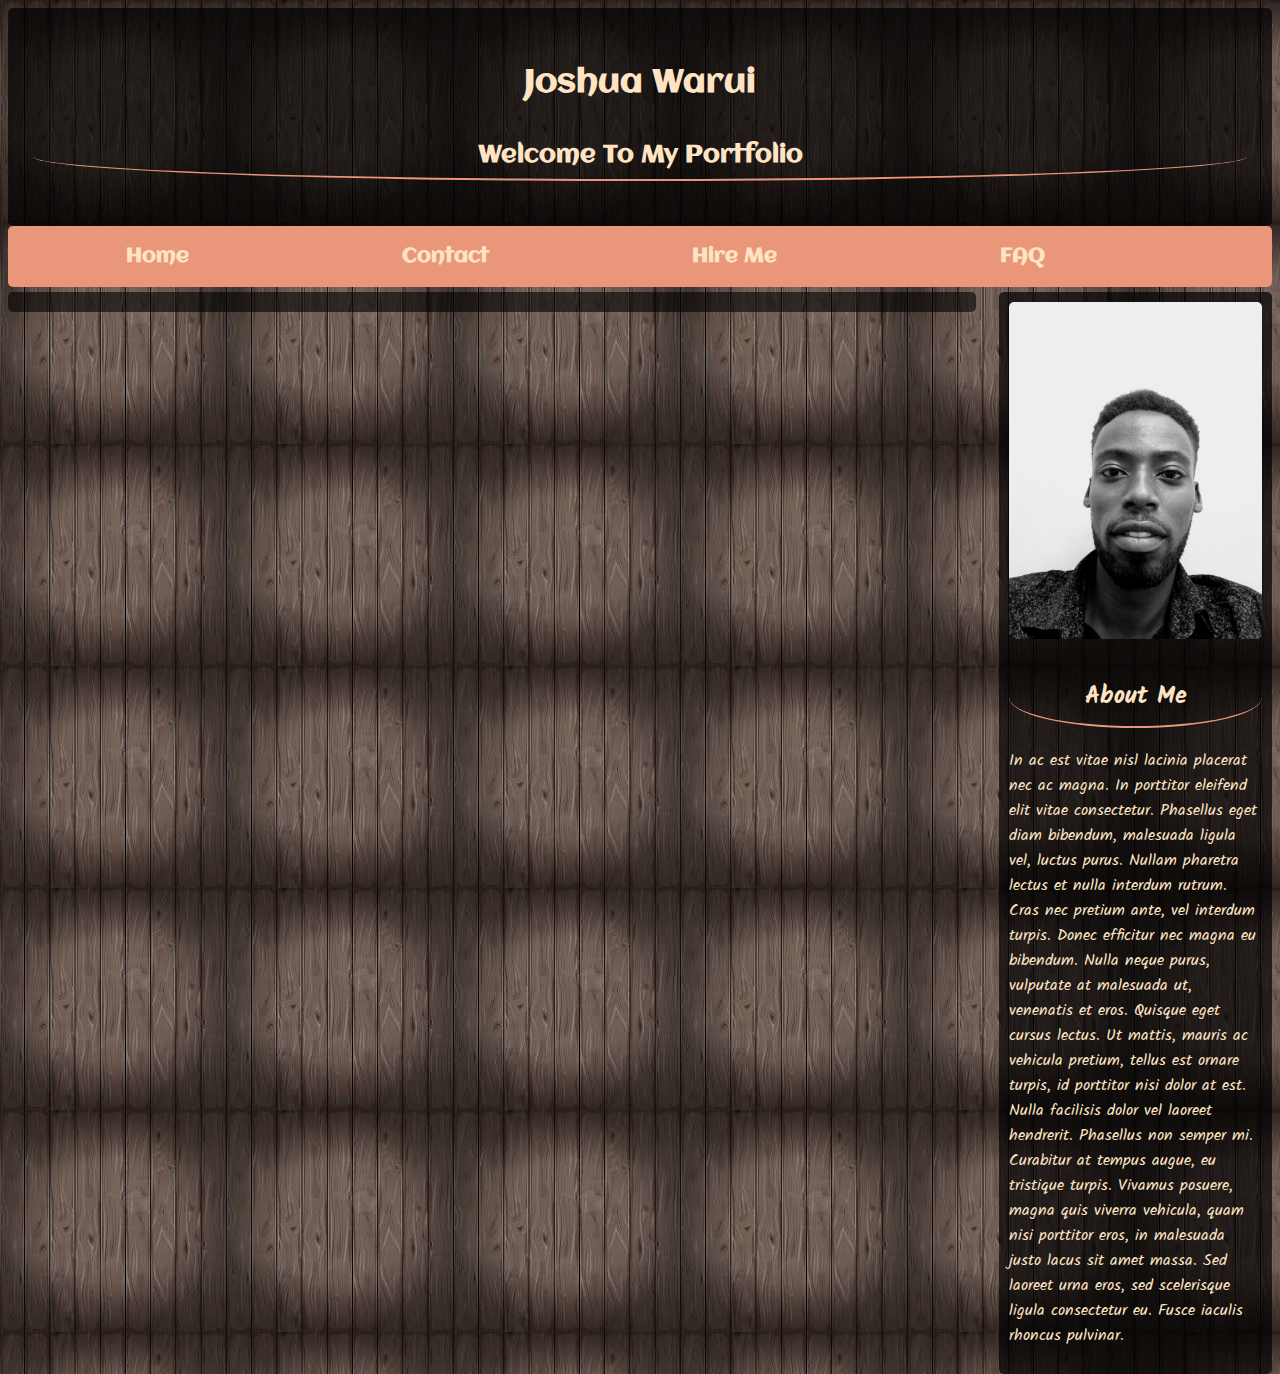
==== contact.html @ ea178061 "add initial structure to contact.html and link to styles.css" ====
<!DOCTYPE html>
<html>
  <head>
    <title>Joshua Portfolio</title>
    <link href="css/styles.css" rel="stylesheet" type="text/css"/>
    <link href='https://fonts.googleapis.com/css?family=Kalam' rel='stylesheet'>
    <link href='https://fonts.googleapis.com/css?family=Aclonica' rel='stylesheet'>
  </head>
  <body>
    <div class="header">
      <h1>Joshua Warui</h1>
      <h2>Welcome To My Portfolio</h2>
    </div>
    <div class="navigation-bar">
      <ul>
        <li><a href="index.html">Home</a></li>
        <li><a href="contact.html">Contact</a></li>
        <li><a href="hire-me.html">Hire Me</a></li>
        <li><a href="faq.html">FAQ</a></li>
      </ul>
    </div>
    <div class="sidebar">
      <img id="me" src="images/me.jpg" alt="a photo of me"/>
      <h2>About Me</h2>
      <p>In ac est vitae nisl lacinia placerat nec ac magna. In porttitor eleifend elit vitae consectetur. Phasellus eget diam bibendum, malesuada ligula vel, luctus purus. Nullam pharetra lectus et nulla interdum rutrum. Cras nec pretium ante, vel interdum turpis. Donec efficitur nec magna eu bibendum. Nulla neque purus, vulputate at malesuada ut, venenatis et eros. Quisque eget cursus lectus. Ut mattis, mauris ac vehicula pretium, tellus est ornare turpis, id porttitor nisi dolor at est. Nulla facilisis dolor vel laoreet hendrerit. Phasellus non semper mi. Curabitur at tempus augue, eu tristique turpis. Vivamus posuere, magna quis viverra vehicula, quam nisi porttitor eros, in malesuada justo lacus sit amet massa. Sed laoreet urna eros, sed scelerisque ligula consectetur eu. Fusce iaculis rhoncus pulvinar.</p>
    </div>
    <div class="main">
     
    </div>
  </body>
</html>
---- css/styles.css ----
body {
  background-image: url("[data-uri]");
  color: bisque;
  background-color: black;
  font-family: 'aclonica';

}

.sidebar {
  float: right;
  width: 20%;
  background-color: rgba(0, 0, 0, 0.699);
  padding: 10px;
  border-radius: 5px;
  margin-top: 5px;
  font-family: 'kalam';
}

#me {
  width: 100%;
  height: auto;
  border-radius: 5px;
}

.navigation-bar {
  font-size: 20px;
  font-weight: bolder;
}

ul {
  list-style-type: none;
  margin: 0;
  padding: 5px;
  overflow: hidden;
  background-color: darksalmon;
  border-radius: 5px;
}

li {
  float: left;
  width: 23%;
  text-align: center;
}

li a {
  display: block;
  text-decoration: none;
  padding: 5%;
  color: bisque;
  text-decoration: none;
  border-radius: 5px;
}

li a:hover {
  background-color: rgb(197, 126, 102);
  transition: background-color 0.2s ease-in;
}


h1, h2, h3 {
  text-align: center;
  padding: 10px;
}

h2 {
  border-bottom: 2px solid darksalmon;
  border-radius: 80%;
}

.header {
  background-color: rgba(0, 0, 0, 0.699);
  padding: 2%;
  border-radius: 5px;
}

.main {
  margin-top: 5px;
  margin-bottom: 5px;
  width:75%;
  background-color: rgba(0, 0, 0, 0.600);
  border-radius: 5px;
  padding: 10px;


}

#project-image {
  width: 100%;
  height: 200px;
  padding-top: 10px;
  overflow: hidden;
  object-fit: cover;
  object-position: 50% 83%;
  border-radius: 20px;
  text-align: center;
}

.projects h3 {
  background-color: darksalmon;
  color: black;
  border-radius: 5px;
  margin-top: 10%;
}

.projects h4 {
  color: darksalmon;
  border-bottom: 1px solid darksalmon;
  margin: 5% 0 5% 0;
  
}

.projects {
  margin: 10px;
}

.github-image {
  width: 100%;
  height: 100px;
  object-fit: cover;
}

.container {
  display: block;
  background-image: url("[data-uri]");
  background-color: black;
  text-align: center;
  text-decoration: none;
  color: bisque;
  padding: 5%;
  border-radius: 10px;
}

.back-box {
  background-color: rgba(0, 0, 0, 0);
  padding: 2%;
  border-radius: 10px;
}

.back-box:hover {
  background-color: rgba(0, 0, 0, 0.63);
  transition: background-color 0.5s ease-in;
}
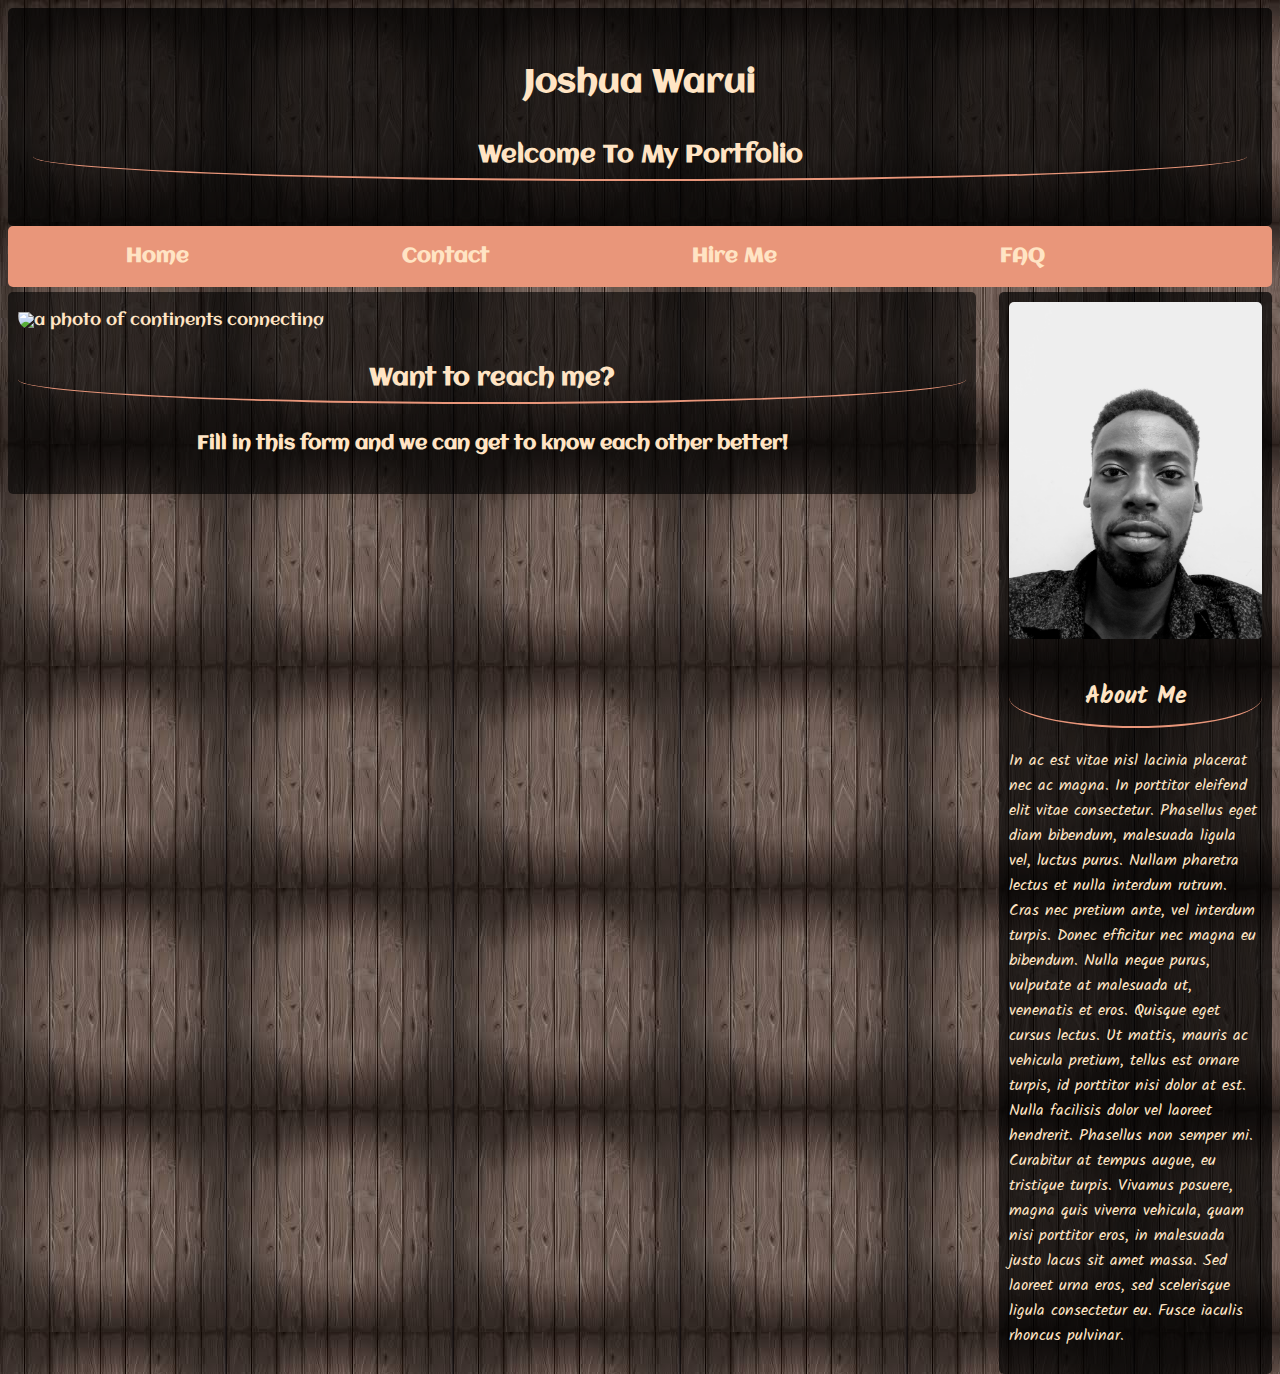
==== commit c3fdb5e3: "add photos to all html pages" ====
--- a/contact.html
+++ b/contact.html
@@ -25,7 +25,9 @@
       <p>In ac est vitae nisl lacinia placerat nec ac magna. In porttitor eleifend elit vitae consectetur. Phasellus eget diam bibendum, malesuada ligula vel, luctus purus. Nullam pharetra lectus et nulla interdum rutrum. Cras nec pretium ante, vel interdum turpis. Donec efficitur nec magna eu bibendum. Nulla neque purus, vulputate at malesuada ut, venenatis et eros. Quisque eget cursus lectus. Ut mattis, mauris ac vehicula pretium, tellus est ornare turpis, id porttitor nisi dolor at est. Nulla facilisis dolor vel laoreet hendrerit. Phasellus non semper mi. Curabitur at tempus augue, eu tristique turpis. Vivamus posuere, magna quis viverra vehicula, quam nisi porttitor eros, in malesuada justo lacus sit amet massa. Sed laoreet urna eros, sed scelerisque ligula consectetur eu. Fusce iaculis rhoncus pulvinar.</p>
     </div>
     <div class="main">
-     
+      <img id="project-image" src="https://wallpapercave.com/wp/wp2379283.jpg" alt="a photo of continents connecting"/>
+      <h2>Want to reach me?</h2>
+      <h3>Fill in this form and we can get to know each other better!</h3>
     </div>
   </body>
 </html>--- a/css/styles.css
+++ b/css/styles.css
@@ -95,6 +95,25 @@
   text-align: center;
 }
 
+#hire-image {
+  width: 100%;
+  height: 200px;
+  padding-top: 10px;
+  overflow: hidden;
+  object-fit: fill;
+}
+
+#faq-image {
+  width: 100%;
+  height: 200px;
+  padding-top: 10px;
+  overflow: hidden;
+  object-fit: cover;
+  object-position: 50% 33%;
+  border-radius: 20px;
+  text-align: center;
+}
+
 .projects h3 {
   background-color: darksalmon;
   color: black;
@@ -113,11 +132,6 @@
   margin: 10px;
 }
 
-.github-image {
-  width: 100%;
-  height: 100px;
-  object-fit: cover;
-}
 
 .container {
   display: block;
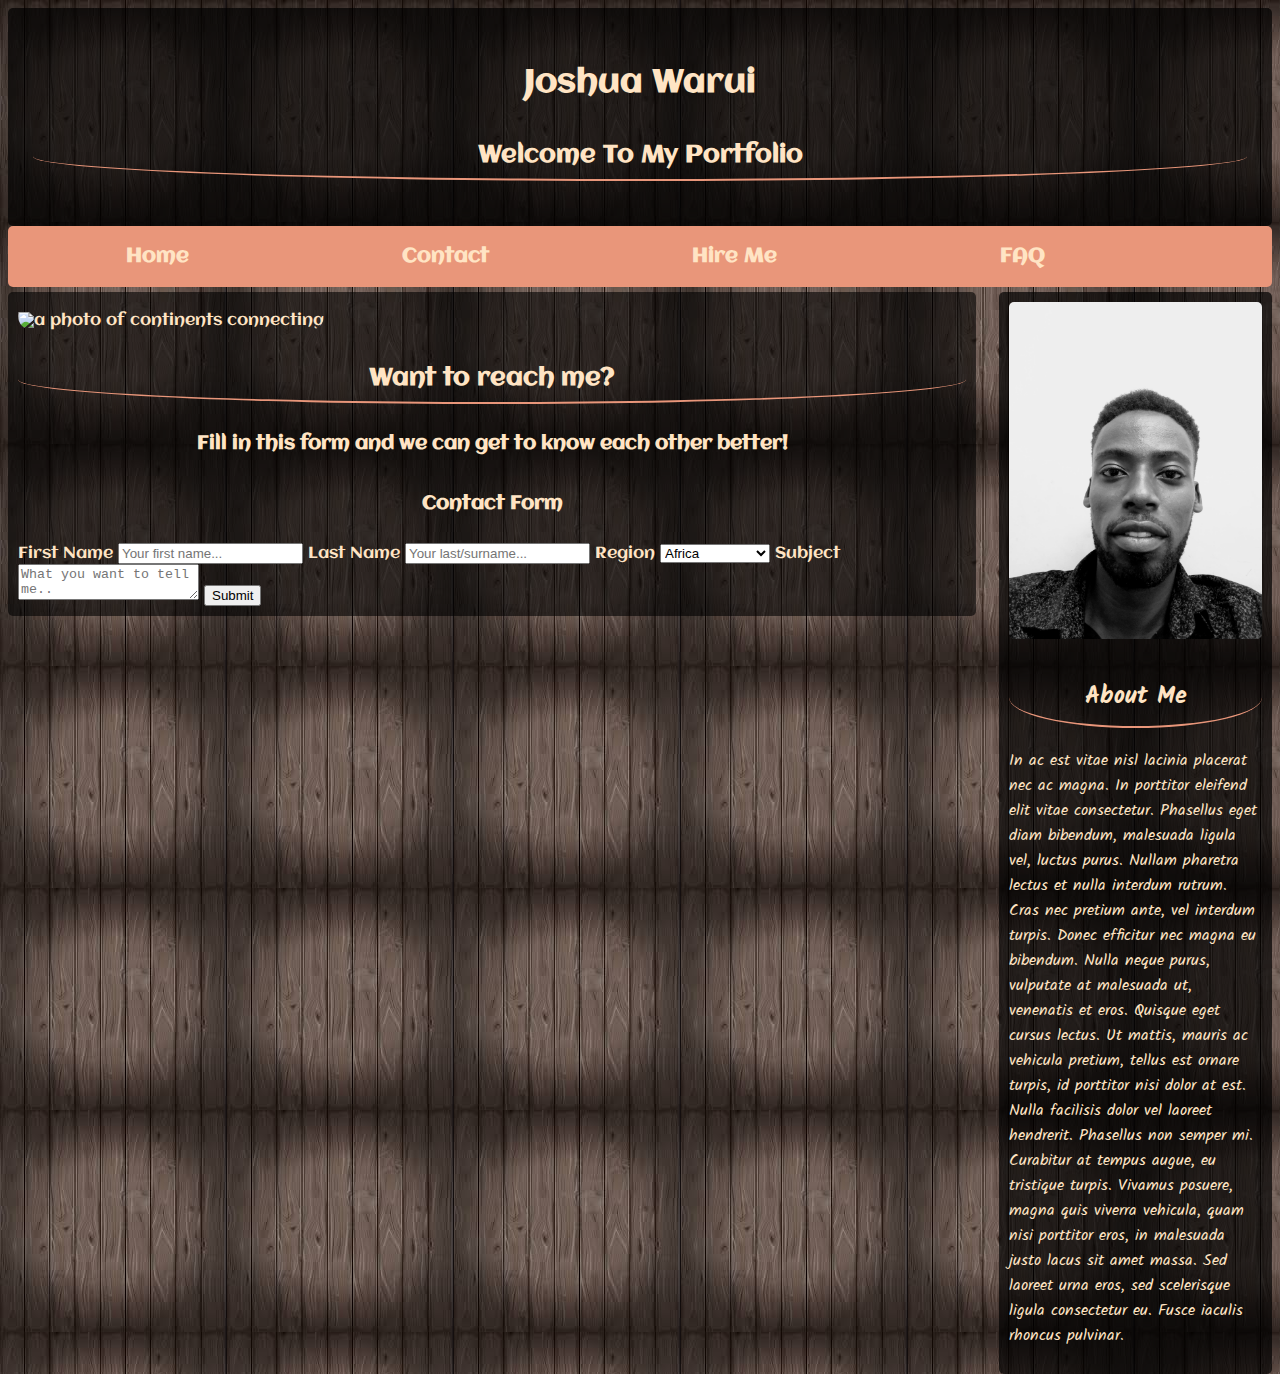
==== commit 006f21aa: "add a contact form to contacts.html" ====
--- a/contact.html
+++ b/contact.html
@@ -28,6 +28,32 @@
       <img id="project-image" src="https://wallpapercave.com/wp/wp2379283.jpg" alt="a photo of continents connecting"/>
       <h2>Want to reach me?</h2>
       <h3>Fill in this form and we can get to know each other better!</h3>
+      <h3>Contact Form</h3>
+
+      <div class="form">
+        <form action="/action_page.php">
+          <label for="fname">First Name</label>
+          <input type="text" id="fname" name="firstname" placeholder="Your first name...">
+
+          <label for="lname">Last Name</label>
+          <input type="text" id="lname" name="lastname" placeholder="Your last/surname...">
+
+          <label for="region">Region</label>
+          <select id="region" name="region">
+            <option value="africa">Africa</option>
+            <option value="asia">Asia</option>
+            <option value="europe">Europe</option>
+            <option value="north-america">North America</option>
+            <option value="oceania">Oceania</option>
+            <option value="south-america">South America</option>
+          </select>
+
+          <label for="subject">Subject</label>
+          <textarea id="subject" name="subject" placeholder="What you want to tell me.."></textarea>
+
+          <input type="submit" value="Submit">
+        </form>
+      </div>
     </div>
   </body>
 </html>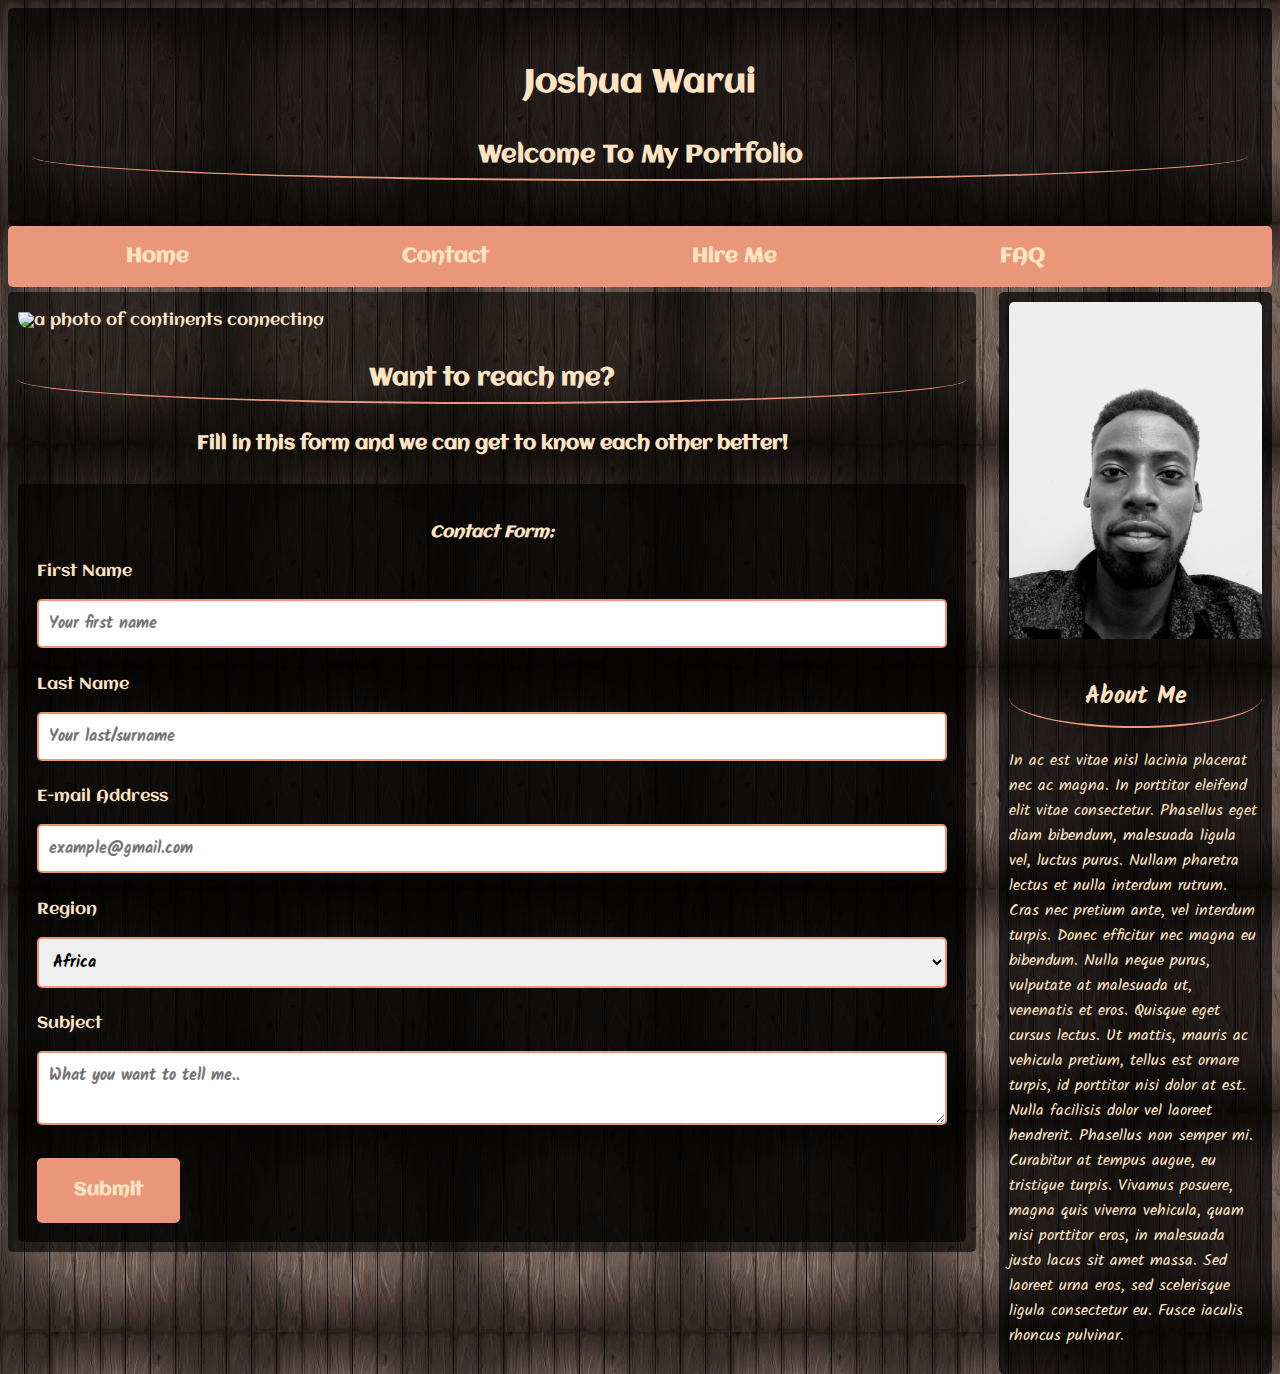
==== commit 590ad622: "add css styling to contact form in contact.html" ====
--- a/contact.html
+++ b/contact.html
@@ -28,15 +28,18 @@
       <img id="project-image" src="https://wallpapercave.com/wp/wp2379283.jpg" alt="a photo of continents connecting"/>
       <h2>Want to reach me?</h2>
       <h3>Fill in this form and we can get to know each other better!</h3>
-      <h3>Contact Form</h3>
 
       <div class="form">
-        <form action="/action_page.php">
+        <h4><em>Contact Form:</em></h4>
+        <form>
           <label for="fname">First Name</label>
-          <input type="text" id="fname" name="firstname" placeholder="Your first name...">
+          <input type="text" id="fname" name="firstname" placeholder="Your first name">
 
           <label for="lname">Last Name</label>
-          <input type="text" id="lname" name="lastname" placeholder="Your last/surname...">
+          <input type="text" id="lname" name="lastname" placeholder="Your last/surname">
+
+          <label for="email">E-mail Address</label>
+          <input type="text" id="email" name="emailaddress" placeholder="example@gmail.com">
 
           <label for="region">Region</label>
           <select id="region" name="region">
--- a/css/styles.css
+++ b/css/styles.css
@@ -153,4 +153,48 @@
 .back-box:hover {
   background-color: rgba(0, 0, 0, 0.63);
   transition: background-color 0.5s ease-in;
-}+}
+
+.form {
+  border-radius: 5px;
+  background-color: rgba(0, 0, 0, 0.650);
+  padding: 2%;
+}
+
+.form h4 {
+  text-align: center;
+}
+
+input[type=text], select, textarea {
+  width: 100%;
+  padding: 10px;
+  margin-top: 2%;
+  margin-bottom: 3%;
+  font-size: medium;
+  font-family: 'kalam';
+  font-weight: bold;
+  border: 2px solid darksalmon;
+  border-radius: 5px;
+  box-sizing: border-box;
+}
+
+option {
+  font-weight: bold;
+  color: grey;
+}
+
+input[type=submit] {
+  background-color: darksalmon;
+  color: bisque;
+  padding: 20px 35px;
+  border: 2px solid darksalmon;
+  border-radius: 5px;
+  font-weight: bold;
+  font-family: 'aclonica';
+  font-size: large;
+}
+
+input[type=submit]:hover {
+  background-color: rgb(197, 126, 102);
+  transition: background-color 0.2s ease-in;
+}
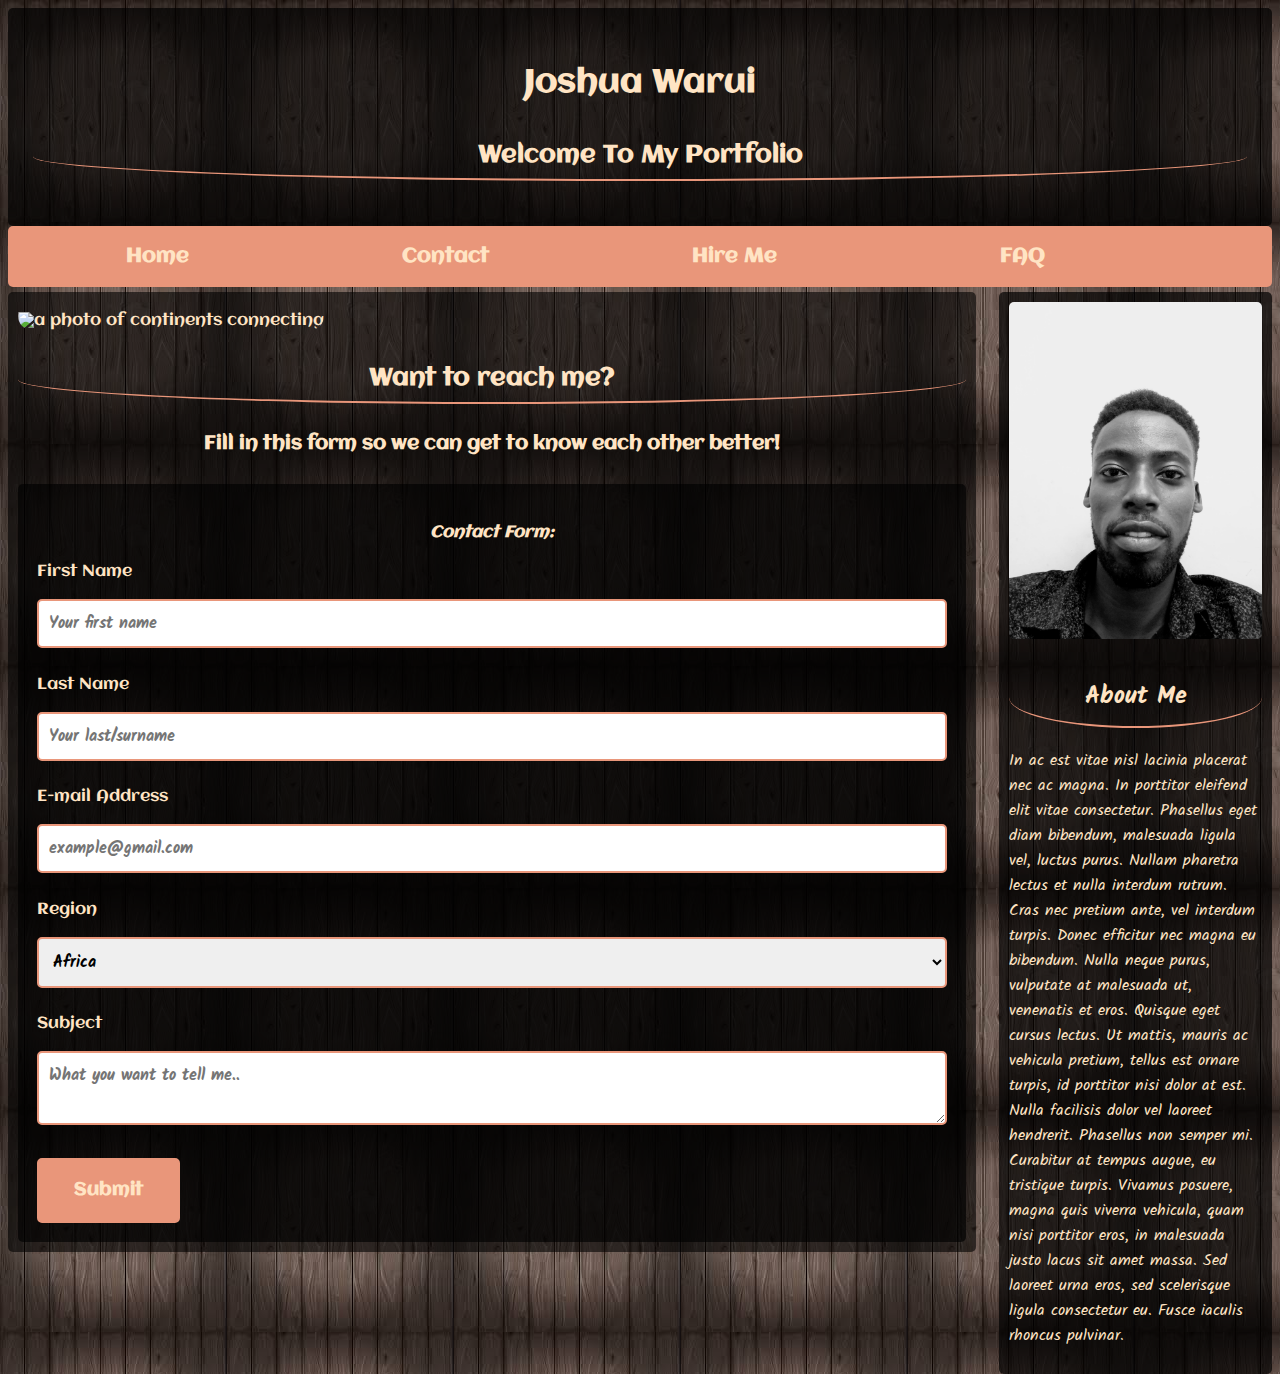
==== commit ce605b94: "add content and css styling to faq.html" ====
--- a/contact.html
+++ b/contact.html
@@ -27,7 +27,7 @@
     <div class="main">
       <img id="project-image" src="https://wallpapercave.com/wp/wp2379283.jpg" alt="a photo of continents connecting"/>
       <h2>Want to reach me?</h2>
-      <h3>Fill in this form and we can get to know each other better!</h3>
+      <h3>Fill in this form so we can get to know each other better!</h3>
 
       <div class="form">
         <h4><em>Contact Form:</em></h4>
--- a/css/styles.css
+++ b/css/styles.css
@@ -198,3 +198,20 @@
   background-color: rgb(197, 126, 102);
   transition: background-color 0.2s ease-in;
 }
+
+.faq-box {
+  background-color: rgba(0, 0, 0, 0.350);
+  padding: 2%;
+  border-radius: 10px;
+  margin: 2%;
+}
+
+.faq-box h3 {
+  color: darksalmon;
+  border-bottom: 1px solid darksalmon;
+}
+
+.faq-box:hover {
+  background-color: rgba(0, 0, 0, 0.950);
+  transition: background-color 0.2s ease-in;
+}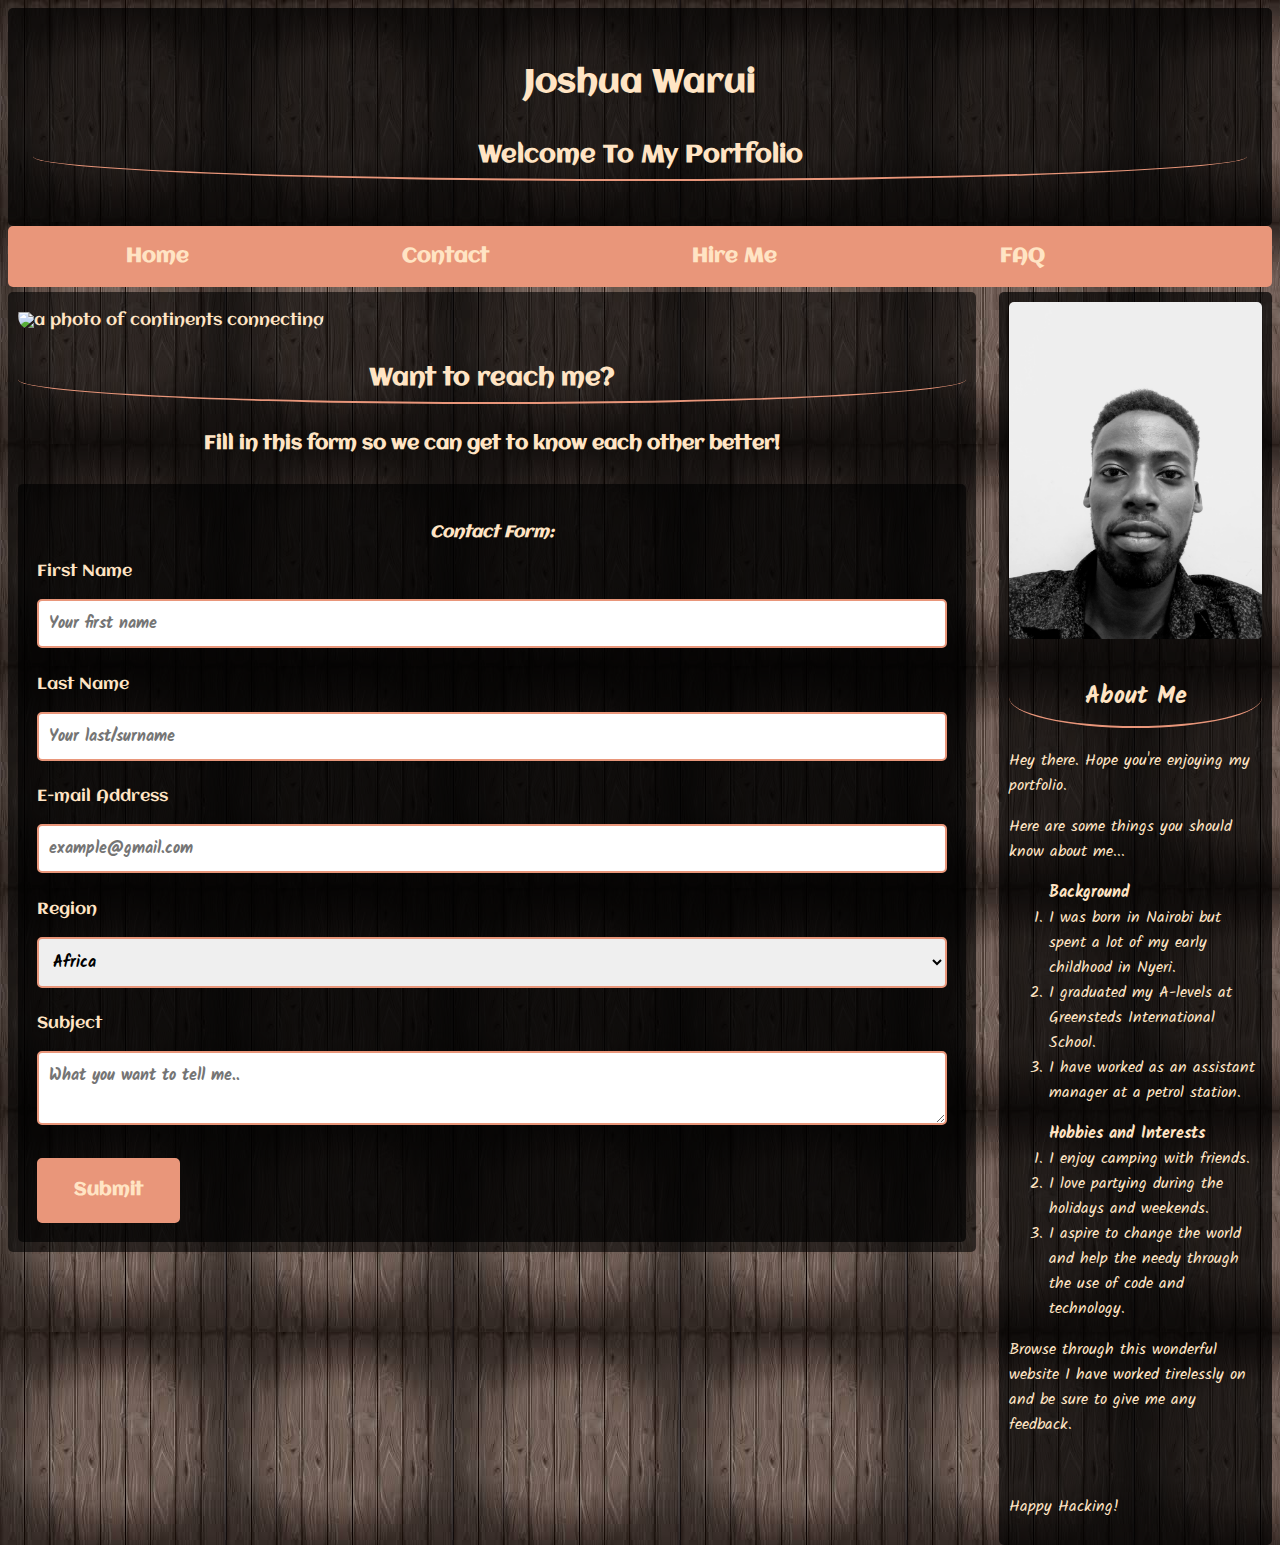
==== commit 1ccd6339: "change all about me section in all html pages" ====
--- a/contact.html
+++ b/contact.html
@@ -2,6 +2,7 @@
 <html>
   <head>
     <title>Joshua Portfolio</title>
+    <link rel="shortcut icon" href="images/me.jpg">
     <link href="css/styles.css" rel="stylesheet" type="text/css"/>
     <link href='https://fonts.googleapis.com/css?family=Kalam' rel='stylesheet'>
     <link href='https://fonts.googleapis.com/css?family=Aclonica' rel='stylesheet'>
@@ -22,7 +23,21 @@
     <div class="sidebar">
       <img id="me" src="images/me.jpg" alt="a photo of me"/>
       <h2>About Me</h2>
-      <p>In ac est vitae nisl lacinia placerat nec ac magna. In porttitor eleifend elit vitae consectetur. Phasellus eget diam bibendum, malesuada ligula vel, luctus purus. Nullam pharetra lectus et nulla interdum rutrum. Cras nec pretium ante, vel interdum turpis. Donec efficitur nec magna eu bibendum. Nulla neque purus, vulputate at malesuada ut, venenatis et eros. Quisque eget cursus lectus. Ut mattis, mauris ac vehicula pretium, tellus est ornare turpis, id porttitor nisi dolor at est. Nulla facilisis dolor vel laoreet hendrerit. Phasellus non semper mi. Curabitur at tempus augue, eu tristique turpis. Vivamus posuere, magna quis viverra vehicula, quam nisi porttitor eros, in malesuada justo lacus sit amet massa. Sed laoreet urna eros, sed scelerisque ligula consectetur eu. Fusce iaculis rhoncus pulvinar.</p>
+      <p>Hey there. Hope you're enjoying my portfolio.</p>
+      <p>Here are some things you should know about me...</p>
+      <ol><strong>Background</strong>
+        <li>I was born in Nairobi but spent a lot of my early childhood in Nyeri.</li>
+        <li>I graduated my A-levels at Greensteds International School.</li>
+        <li>I have worked as an assistant manager at a petrol station.</li>
+      </ol>
+      <ol><strong>Hobbies and Interests</strong>
+        <li>I enjoy camping with friends.</li>
+        <li>I love partying during the holidays and weekends.</li>
+        <li>I aspire to change the world and help the needy through the use of code and technology.</li>
+      </ol>
+      <p>Browse through this wonderful website I have worked tirelessly on and be sure to give me any feedback.</p>
+      <br>
+      <p>Happy Hacking!</p>
     </div>
     <div class="main">
       <img id="project-image" src="https://wallpapercave.com/wp/wp2379283.jpg" alt="a photo of continents connecting"/>
--- a/css/styles.css
+++ b/css/styles.css
@@ -4,6 +4,10 @@
   background-color: black;
   font-family: 'aclonica';
 
+}
+
+span {
+  font-style: oblique;
 }
 
 .sidebar {
@@ -27,7 +31,7 @@
   font-weight: bolder;
 }
 
-ul {
+.navigation-bar ul {
   list-style-type: none;
   margin: 0;
   padding: 5px;
@@ -36,13 +40,13 @@
   border-radius: 5px;
 }
 
-li {
+.navigation-bar li {
   float: left;
   width: 23%;
   text-align: center;
 }
 
-li a {
+.navigation-bar li a {
   display: block;
   text-decoration: none;
   padding: 5%;
@@ -51,7 +55,7 @@
   border-radius: 5px;
 }
 
-li a:hover {
+.navigation-bar li a:hover {
   background-color: rgb(197, 126, 102);
   transition: background-color 0.2s ease-in;
 }
@@ -109,7 +113,7 @@
   padding-top: 10px;
   overflow: hidden;
   object-fit: cover;
-  object-position: 50% 33%;
+  object-position: 50% 35%;
   border-radius: 20px;
   text-align: center;
 }
@@ -214,4 +218,21 @@
 .faq-box:hover {
   background-color: rgba(0, 0, 0, 0.950);
   transition: background-color 0.2s ease-in;
+}
+
+.hire-intro {
+  text-align: center;
+}
+
+.hire-box {
+  background-color: rgba(0, 0, 0, 0.350);
+  padding: 2%;
+  border-radius: 10px;
+  margin: 2%;
+}
+
+.hire-intro h3 {
+  color: darksalmon;
+  background-color: black;
+  border-radius: 10px;
 }